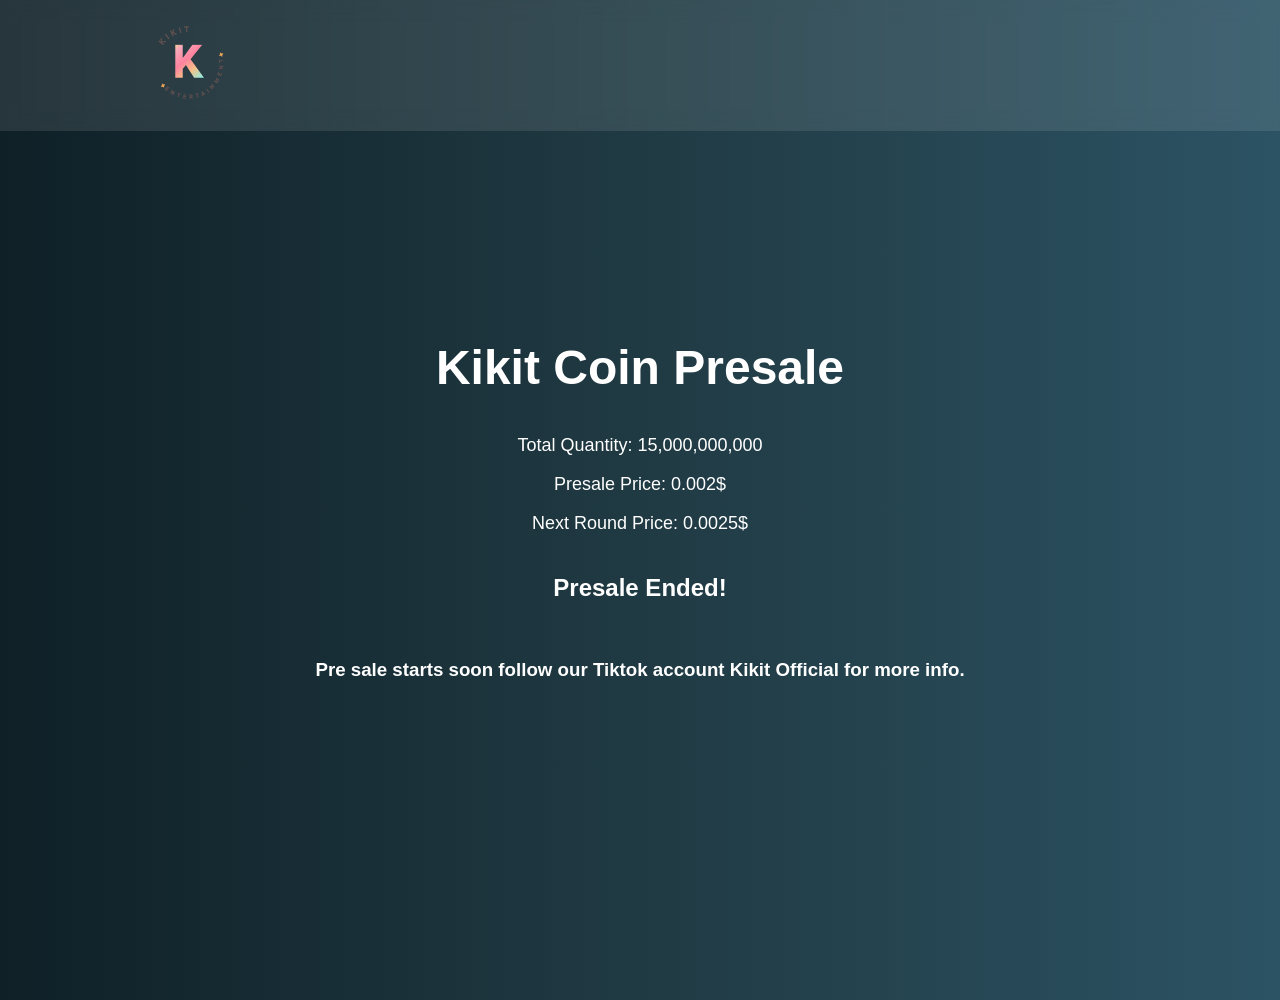
==== presale.html @ 5d6ba5ee "Add files via upload Kikit entertainment presale website" ====
<!DOCTYPE html>
<html lang="en">
<head>
    <meta charset="UTF-8">
    <meta name="viewport" content="width=device-width, initial-scale=1.0">
    <title>Kikit - Presale</title>
    <link rel="stylesheet" href="styles.css">
</head>
<body>
    <header>
        <nav>
            <div class="logo">
                <img src="kikit-logo.png" alt="Kikit Logo">
            </div>
            <div class="nav-links">
            </div>
        </nav>
    </header>

    <section class="hero">
        <div class="hero-content">
            <h1>Kikit Coin Presale</h1>
            <p>Total Quantity: 15,000,000,000</p>
            <p>Presale Price: 0.002$</p>
            <p>Next Round Price: 0.0025$</p>

            <!-- Countdown Timer -->
             <div class="countdown">
                <div class="time-box"><span id="days">15</span><small>Days</small></div>
                <div class="time-box"><span id="hours">00</span><small>Hours</small></div>
                <div class="time-box"><span id="minutes">00</span><small>Minutes</small></div>
                <div class="time-box"><span id="seconds">00</span><small>Seconds</small></div>
            </div>
                <br>
            <!--<div class="buttons">
                <button onclick="window.location.href='signup.html'" class="btn-primary">Sign Up</button>
            </div> -->
             <h3>Pre sale starts soon follow our Tiktok account Kikit Official for more info.</h3>
        </div>
    </section>

    <script src="script.js"></script>
</body>
</html>
---- styles.css ----
/* Global Styles */
body {
    font-family: 'Poppins', sans-serif;
    margin: 0;
    padding: 0;
    background: linear-gradient(to right, #0f2027, #203a43, #2c5364);
    color: #fff;
    text-align: center;
}

/* Navbar */
nav {
    display: flex;
    justify-content: space-between;
    align-items: center;
    padding: 15px 10%;
    background: rgba(255, 255, 255, 0.1);
    backdrop-filter: blur(10px);
    position: fixed;
    width: 100%;
    top: 0;
    z-index: 100;
}

.logo img {
    width: 120px;
}

.nav-links {
    display: flex;
    gap: 20px;
}

.nav-links a {
    color: #fff;
    text-decoration: none;
    font-weight: 500;
}

.nav-links .btn {
    background: #ff9800;
    padding: 10px 20px;
    border-radius: 5px;
    border: none;
    cursor: pointer;
    color: #fff;
    font-weight: bold;
}

/* Hero Section */
.hero {
    height: 100vh;
    display: flex;
    align-items: center;
    justify-content: center;
    text-align: center;
    padding: 50px 10%;
}

.hero-content {
    max-width: 700px;
}

.hero h1 {
    font-size: 48px;
    font-weight: 600;
}

.highlight {
    color: #ff9800;
}

.hero p {
    font-size: 18px;
    font-weight: 300;
    margin-top: 10px;
}

/* Countdown Timer */
.countdown {
    display: flex;
    justify-content: center;
    gap: 20px;
    margin-top: 20px;
}

.time-box {
    background: rgba(255, 255, 255, 0.2);
    padding: 15px;
    border-radius: 10px;
    width: 80px;
    font-size: 24px;
    font-weight: bold;
}

.time-box small {
    display: block;
    font-size: 12px;
    font-weight: normal;
    margin-top: 5px;
}

/* Buttons */
.buttons {
    margin-top: 20px;
}

.btn-primary {
    background: #ff9800;
    color: white;
    padding: 12px 25px;
    font-size: 16px;
    font-weight: bold;
    border: none;
    border-radius: 5px;
    cursor: pointer;
    transition: 0.3s;
}

.btn-primary:hover {
    background: #e68900;
}

.btn-secondary {
    background: transparent;
    color: white;
    padding: 12px 25px;
    font-size: 16px;
    font-weight: bold;
    border: 2px solid #ff9800;
    border-radius: 5px;
    cursor: pointer;
    transition: 0.3s;
}

.btn-secondary:hover {
    background: #ff9800;
}

/* Form Styling */
input {
    width: 50%;
    padding: 12px;
    margin: 10px 0;
    border: 1px solid #ccc;
    border-radius: 4px;
}

button[type="submit"] {
    width: 30%;
    padding: 12px;
    background: #ff9800;
    color: white;
    border: none;
    border-radius: 5px;
    cursor: pointer;
}

button[type="submit"]:hover {
    background: #e68900;
}
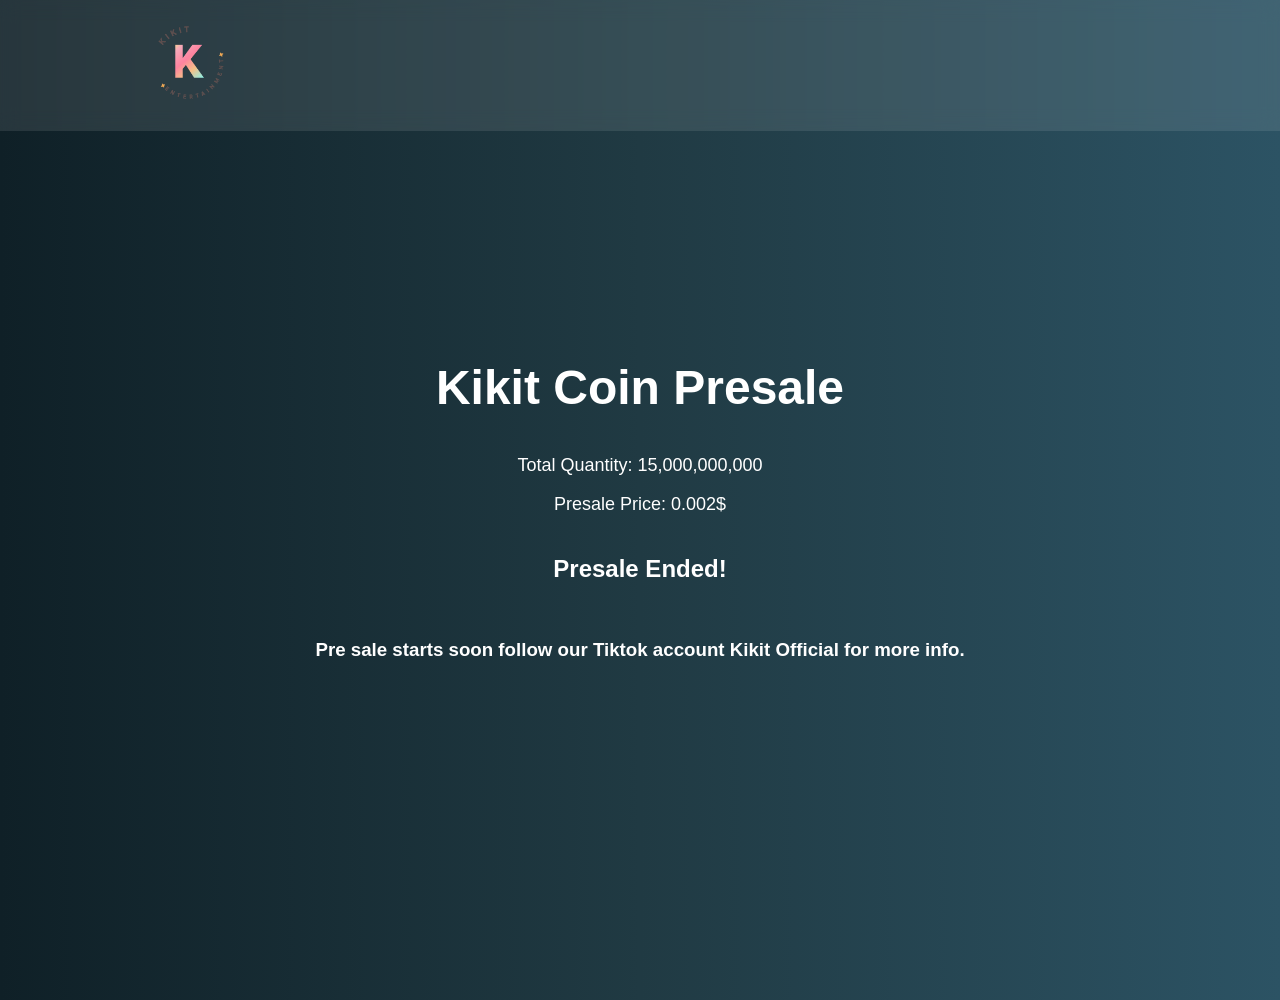
==== commit ac99dc8a: "Add files via upload Kikit Entertainment Presale Information" ====
--- a/presale.html
+++ b/presale.html
@@ -22,7 +22,6 @@
             <h1>Kikit Coin Presale</h1>
             <p>Total Quantity: 15,000,000,000</p>
             <p>Presale Price: 0.002$</p>
-            <p>Next Round Price: 0.0025$</p>
 
             <!-- Countdown Timer -->
              <div class="countdown">
